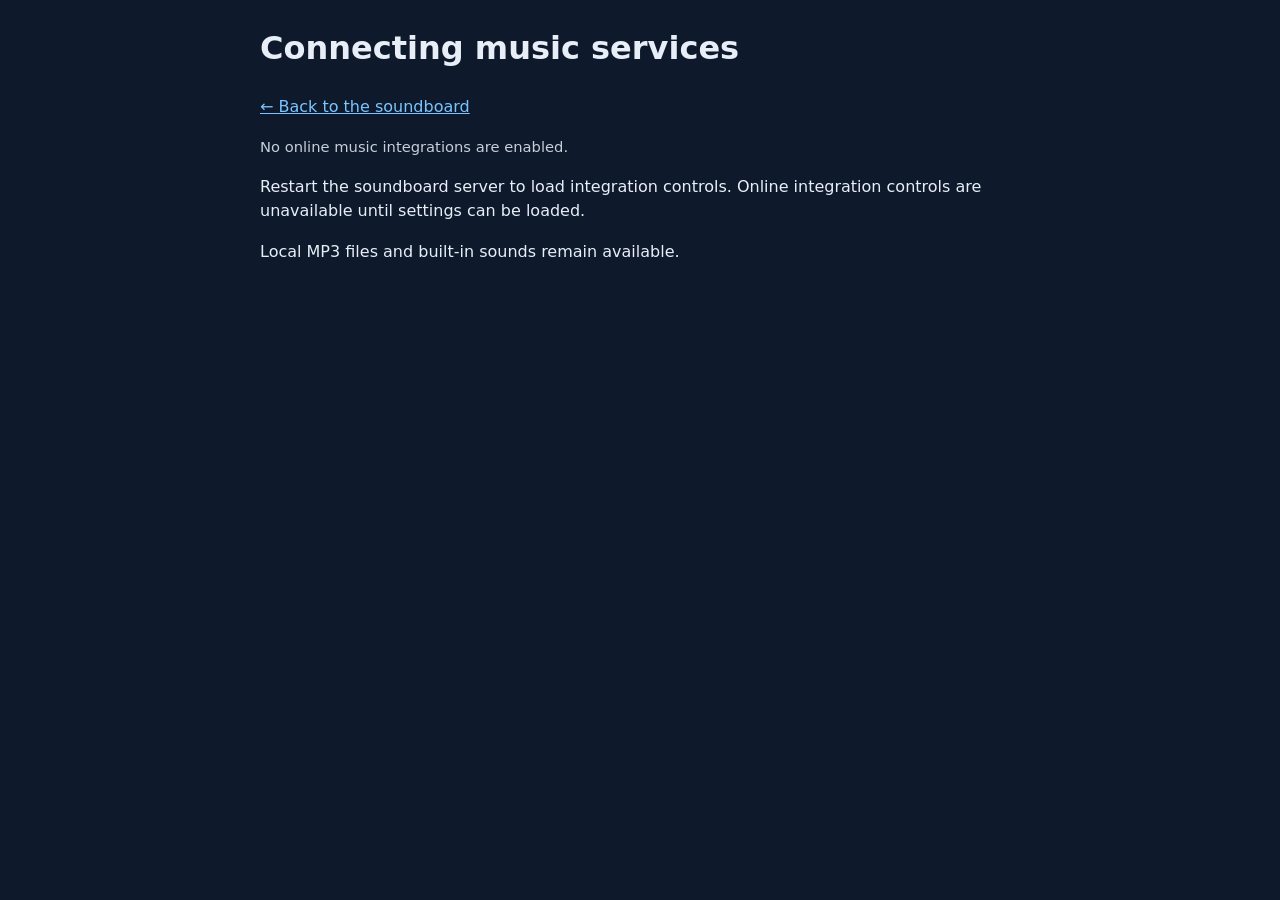
==== how-to.html @ 7a57f0d4 "Initial commit: Hockey Soundboard web app Co-authored-by: Copilot <223556219+Copilot@users.noreply.g" ====
<!doctype html>
<html lang="en">
<head>
  <meta charset="utf-8" />
  <meta name="viewport" content="width=device-width, initial-scale=1" />
  <title>How to connect music services - Hockey Soundboard</title>
  <style>
    body { font-family: system-ui, sans-serif; background: #0e1a2b; color: #e8eef7; margin: 0; line-height: 1.55; }
    main { max-width: 760px; margin: 0 auto; padding: 24px 20px 60px; }
    h1 { margin-top: 0; }
    section { background: #16263d; border-radius: 10px; padding: 8px 22px 18px; margin: 22px 0; }
    a { color: #7cc4ff; }
    code { background: #0b1422; padding: 1px 6px; border-radius: 4px; }
    li { margin: 6px 0; }
    .note { opacity: .85; font-size: .92em; }
    [data-integration-disabled] { display: none !important; }
  </style>
</head>
<body>
<main>
  <h1>Connecting music services</h1>
  <p><a href="index.html">&larr; Back to the soundboard</a></p>
  <p id="helpIntro" class="note">Shared API credentials are managed by the administrator.</p>
  <p id="integrationNotice" role="alert" hidden></p>
  <p id="integrationHelpEmpty">Local MP3 files and built-in sounds remain available.</p>

  <section id="spotify" data-integration="spotify">
    <h2>Spotify: get a Client ID</h2>
    <ol>
      <li>Go to the <a href="https://developer.spotify.com/dashboard" target="_blank" rel="noopener">Spotify Developer Dashboard</a> and sign in with your Spotify account.</li>
      <li>Click <strong>Create app</strong>.</li>
      <li>Enter any <strong>App name</strong> and <strong>App description</strong> (for example "Hockey Soundboard").</li>
      <li>In the app, open Settings and copy the <strong>Redirect URI to register in Spotify</strong> value. Paste it into the <strong>Redirect URIs</strong> box in Spotify and click <strong>Add</strong>. It must match exactly. Spotify requires <code>127.0.0.1</code> rather than <code>localhost</code>, so open the app at the same address shown there.</li>
      <li>Under <strong>Which API/SDKs are you planning to use?</strong> tick <strong>Web API</strong> and <strong>Web Playback SDK</strong>.</li>
      <li>Agree to the terms and click <strong>Save</strong>.</li>
      <li>Open the app's <strong>Settings</strong> in the Developer Dashboard and copy the <strong>Client ID</strong>. You do not need the Client secret.</li>
      <li>An administrator saves the shared Client ID in <strong>Admin panel &rarr; Music integrations</strong>. Each user then clicks <strong>Connect Spotify</strong> in Settings and approves access to their own account.</li>
    </ol>
    <p class="note">Playing full tracks in the browser requires a Spotify Premium account. While your Spotify app is in development mode, add any other Spotify users under <strong>User Management</strong> in the dashboard.</p>
  </section>

  <section id="youtube" data-integration="youtube">
    <h2>YouTube: get an API key</h2>
    <ol>
      <li>Go to the <a href="https://console.cloud.google.com/" target="_blank" rel="noopener">Google Cloud Console</a> and sign in with a Google account.</li>
      <li>Click the project picker at the top, choose <strong>New project</strong>, name it (for example "Hockey Soundboard") and click <strong>Create</strong>.</li>
      <li>Open <a href="https://console.cloud.google.com/apis/library/youtube.googleapis.com" target="_blank" rel="noopener">YouTube Data API v3</a> in the API Library and click <strong>Enable</strong>.</li>
      <li>Go to <a href="https://console.cloud.google.com/apis/credentials" target="_blank" rel="noopener">APIs &amp; Services &rarr; Credentials</a>.</li>
      <li>Click <strong>Create credentials &rarr; API key</strong>. Copy the key that appears.</li>
      <li>Recommended: click <strong>Edit API key</strong>, and under <strong>API restrictions</strong> choose <strong>Restrict key</strong> &rarr; <strong>YouTube Data API v3</strong>, then save.</li>
      <li>An administrator saves the shared key in <strong>Admin panel &rarr; Music integrations</strong>. The server makes playlist requests without exposing the key to users.</li>
    </ol>
    <p class="note">The key lets you import public and unlisted playlists. Private playlists cannot be imported with an API key. Keep the key private; anyone with it can use your daily quota.</p>
  </section>
  <section id="apple-music" data-integration="appleMusic">
    <h2>Apple Music: server setup</h2>
    <p>This first stage imports metadata and links from public playlists and exports CSVs. It does not provide soundboard playback or access to private library playlists.</p>
    <ol>
      <li>Join the <a href="https://developer.apple.com/programs/" target="_blank" rel="noopener">Apple Developer Program</a> and create a MusicKit identifier and private key following <a href="https://developer.apple.com/documentation/applemusicapi/generating-developer-tokens" target="_blank" rel="noopener">Apple's developer-token instructions</a>.</li>
      <li>Keep the downloaded <code>.p8</code> key outside the publicly served soundboard folder. Never paste it into Settings or upload it with app assets.</li>
      <li>Install the server dependencies from <code>requirements.txt</code>.</li>
      <li>Set <code>SOUNDBOARD_APPLE_TEAM_ID</code>, <code>SOUNDBOARD_APPLE_KEY_ID</code>, and <code>SOUNDBOARD_APPLE_PRIVATE_KEY_PATH</code> (an absolute path to the key) in the server's environment, then restart the server.</li>
      <li>Log in as an administrator, enable the integration in Admin, save, and choose <strong>Check server setup</strong>. This checks local signing configuration; importing a playlist verifies Apple API access.</li>
      <li>Paste a public <code>https://music.apple.com/us/playlist/.../pl...</code> link into Music library or Playlist Conversion. The region in the link is used for catalog access.</li>
    </ol>
    <p class="note">No Apple Music subscriber sign-in is required for public catalog metadata. Imported cards say <strong>Open in Apple Music</strong> and are skipped by category playback and autoplay. Private, unavailable, and region-restricted playlists report an error rather than saving a partial import.</p>
  </section>
</main>
<script src="integration-controls.js?v=2"></script>
</body>
</html>
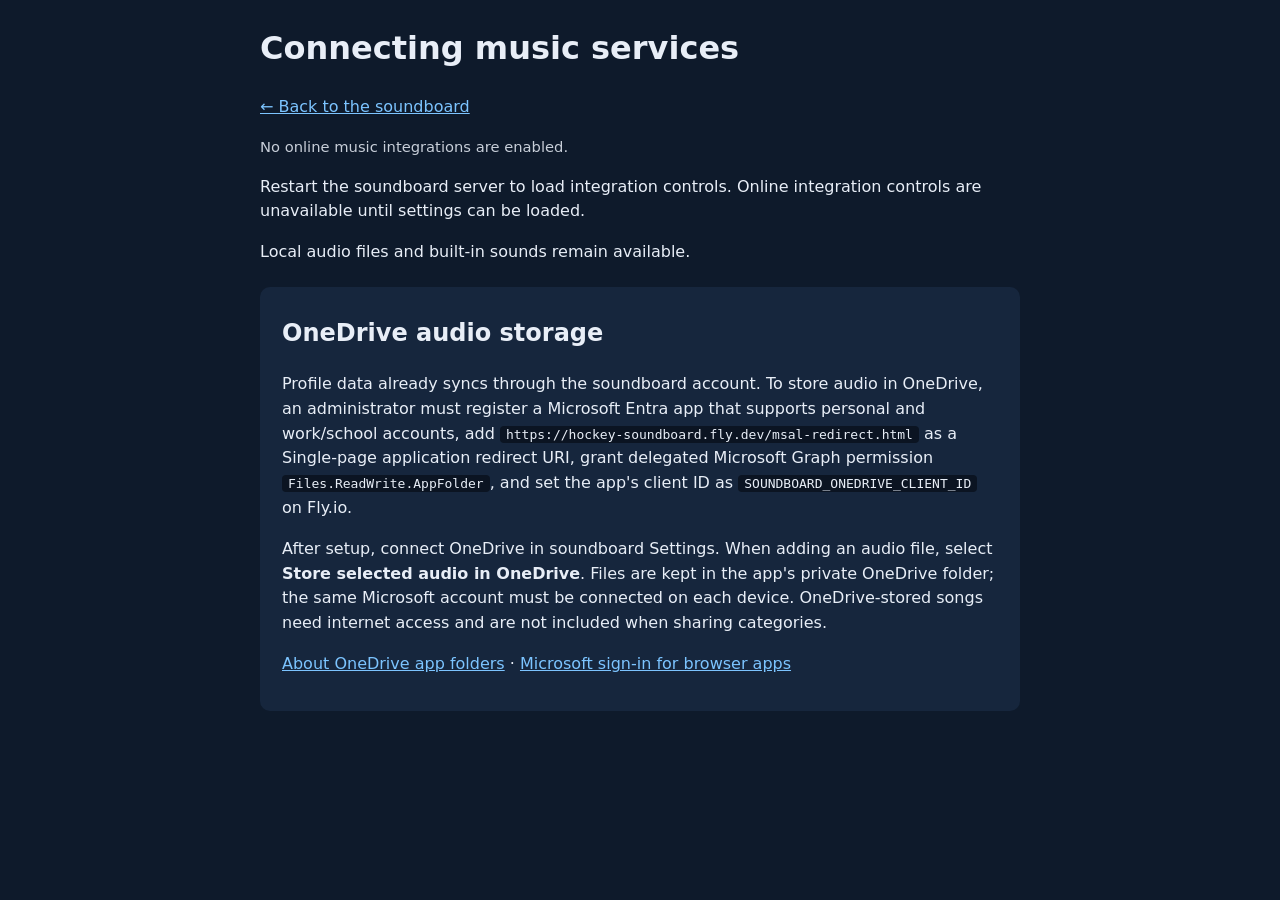
==== commit 0b0f6e89: "Recover deployed soundboard changes from Fly.io" ====
--- a/how-to.html
+++ b/how-to.html
@@ -22,7 +22,14 @@
   <p><a href="index.html">&larr; Back to the soundboard</a></p>
   <p id="helpIntro" class="note">Shared API credentials are managed by the administrator.</p>
   <p id="integrationNotice" role="alert" hidden></p>
-  <p id="integrationHelpEmpty">Local MP3 files and built-in sounds remain available.</p>
+  <p id="integrationHelpEmpty">Local audio files and built-in sounds remain available.</p>
+
+  <section id="onedrive">
+    <h2>OneDrive audio storage</h2>
+    <p>Profile data already syncs through the soundboard account. To store audio in OneDrive, an administrator must register a Microsoft Entra app that supports personal and work/school accounts, add <code>https://hockey-soundboard.fly.dev/msal-redirect.html</code> as a Single-page application redirect URI, grant delegated Microsoft Graph permission <code>Files.ReadWrite.AppFolder</code>, and set the app's client ID as <code>SOUNDBOARD_ONEDRIVE_CLIENT_ID</code> on Fly.io.</p>
+    <p>After setup, connect OneDrive in soundboard Settings. When adding an audio file, select <strong>Store selected audio in OneDrive</strong>. Files are kept in the app's private OneDrive folder; the same Microsoft account must be connected on each device. OneDrive-stored songs need internet access and are not included when sharing categories.</p>
+    <p><a href="https://learn.microsoft.com/en-us/onedrive/developer/rest-api/concepts/special-folders-appfolder?view=odsp-graph-online" target="_blank" rel="noopener">About OneDrive app folders</a> · <a href="https://learn.microsoft.com/en-us/entra/identity-platform/msal-js-initializing-client-applications" target="_blank" rel="noopener">Microsoft sign-in for browser apps</a></p>
+  </section>
 
   <section id="spotify" data-integration="spotify">
     <h2>Spotify: get a Client ID</h2>
